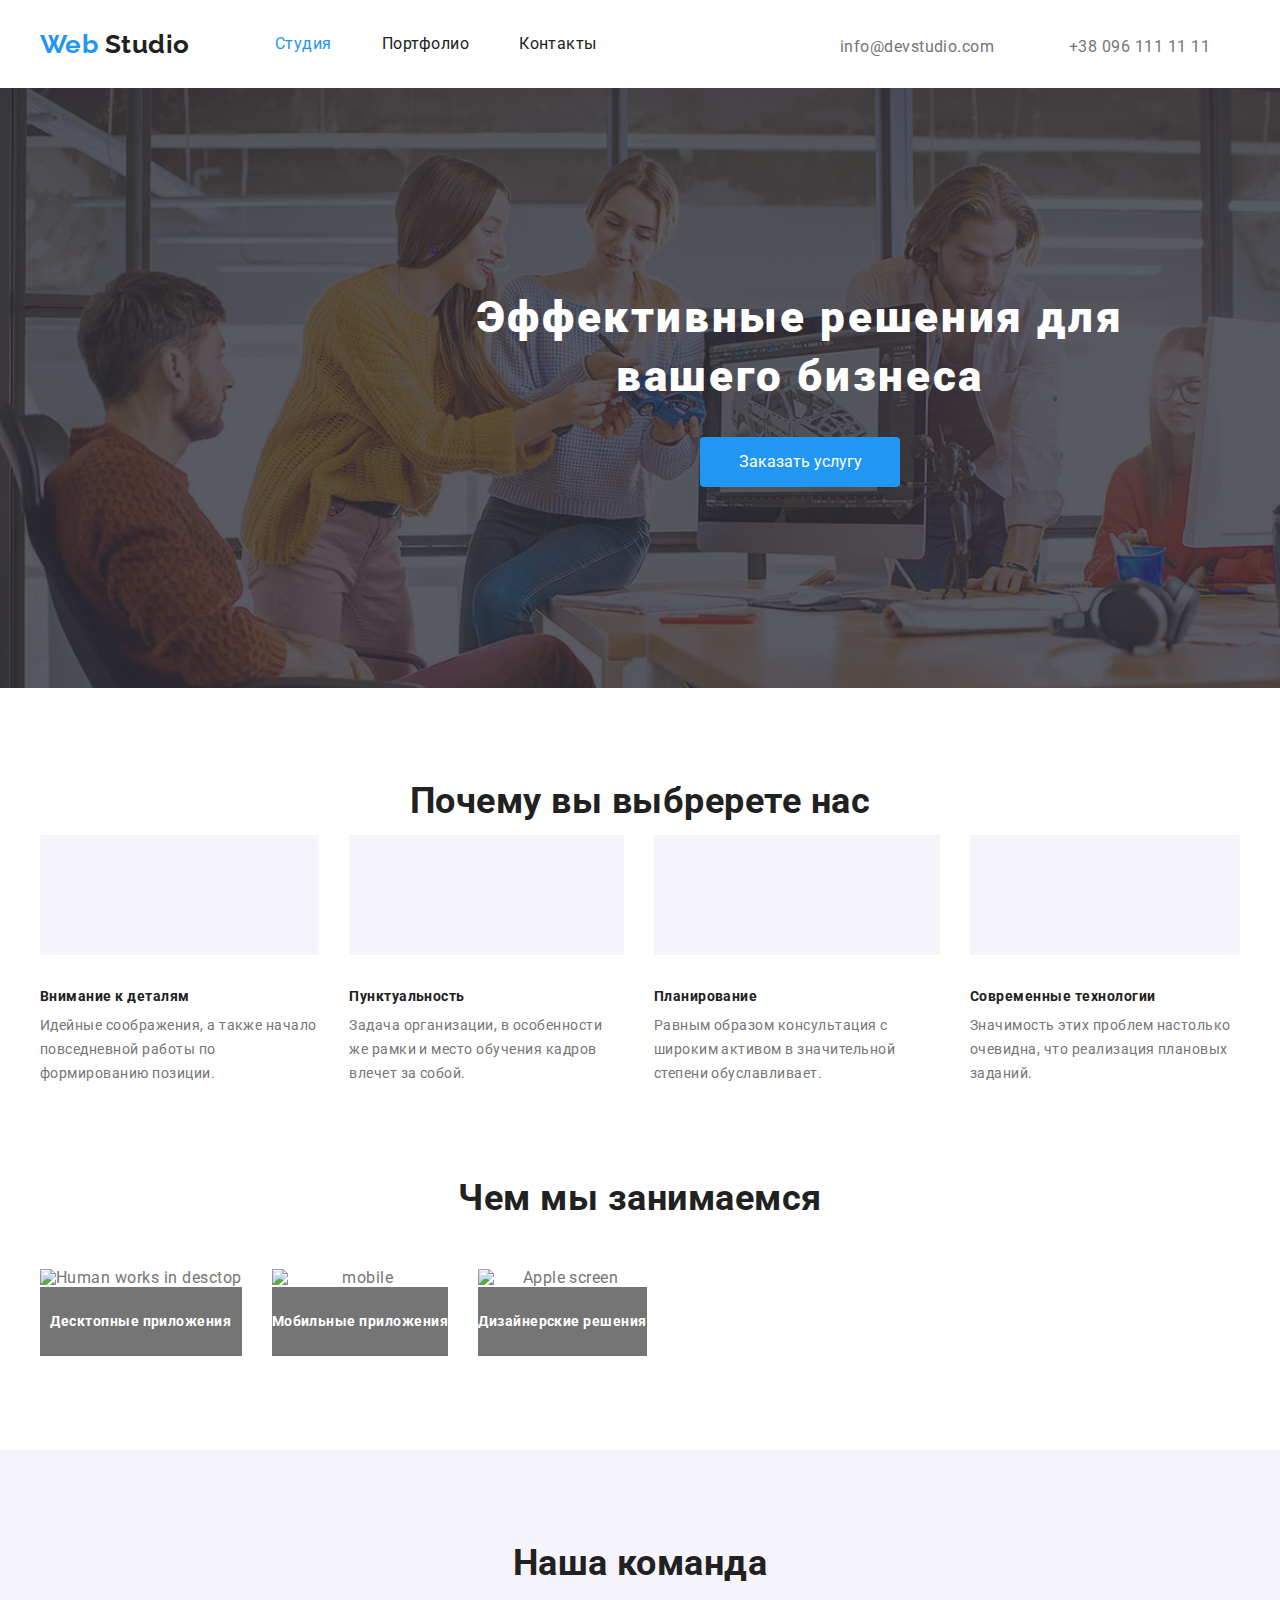
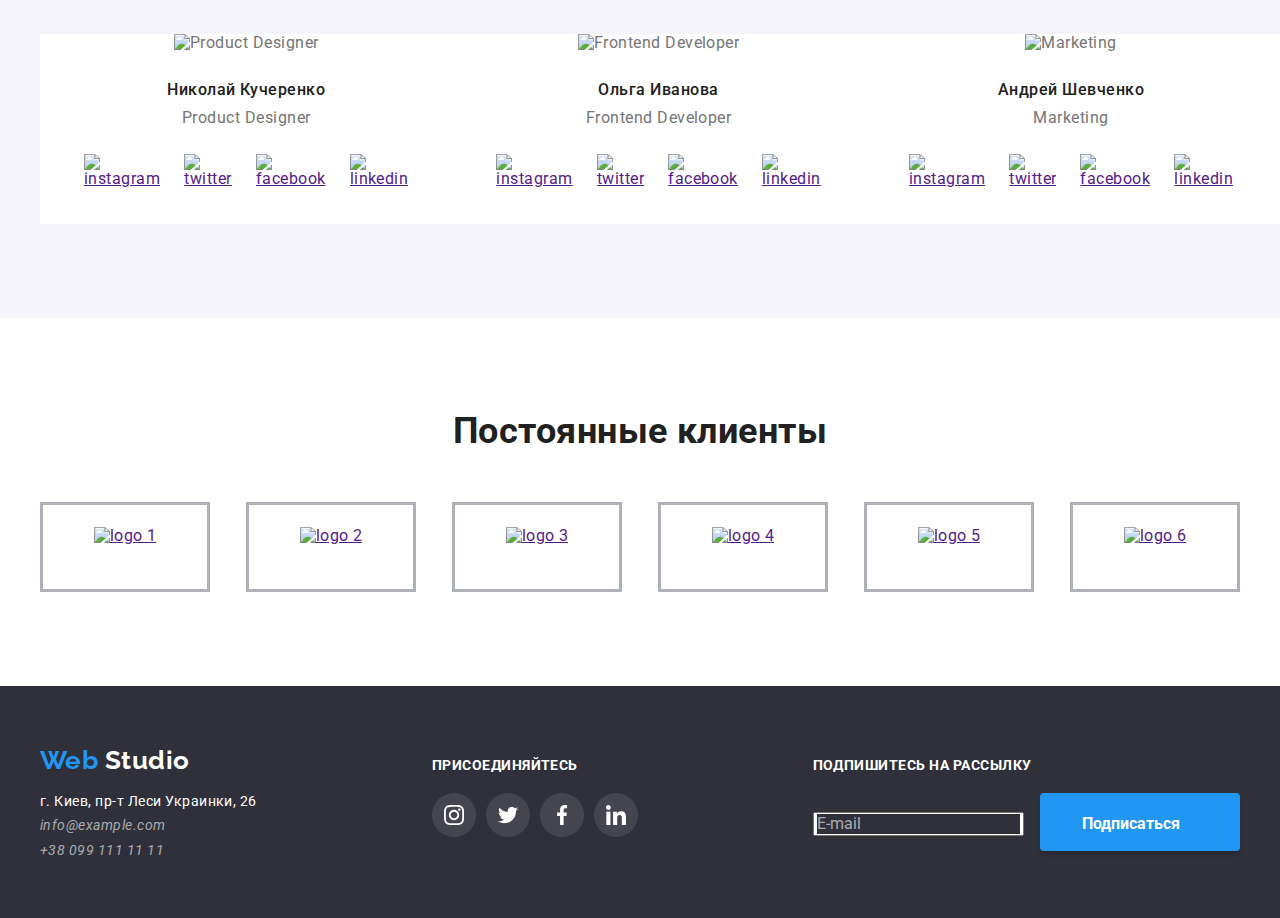
==== index.html @ ea31eee0 "::before" ====
<!DOCTYPE html>
<html lang="ru">
    <head>
        <meta charset="UTF-8">
        <meta name="viewport" content="width=device-width, initial-scale=1.0">
        <title>fourth homework</title>
        <link href="https://fonts.googleapis.com/css2?family=Raleway:wght@700&family=Roboto:wght@400;500;700;900&display=swap" rel="stylesheet">
        <link rel="stylesheet" href="https://cdnjs.cloudflare.com/ajax/libs/modern-normalize/1.0.0/modern-normalize.min.css">
        <link rel="stylesheet" href="./css/styles.css">
    <body>
        <header class="page-header">
            <div class="container">
                <nav>
                    <a href="./index.html" class="logo"><span class="active">Web </span>Studio<span></span></a>
    
                    <ul class="site-nav list">
                        <li><a href="./index.html" class="link active">Студия</a></li>
                        <li><a href="./portfolio.html" class="link">Портфолио</a></li>
                        <li><a href="" class="link">Контакты</a></li>
                    </ul>
                </nav>
    
                <ul class="contacts list">
                    <li><a href="mailto:info@devstudio.com" class="link icon-envelope">info@devstudio.com</a></li>
                    <li><a href="tel:+38 096 111 11 11" class="link icon-mobile"> +38 096 111 11 11</a></li>
                </ul>        
            </div>          
        </header>

        <main>
            <section class="section hero">
                <h1 class="hero-title">Эффективные решения для вашего бизнеса</h1>
                <button class="button">Заказать услугу</button>
            </section>

            <section class="section features">
                <div class="container">
                    <h2 class="section-title">Почему вы выбререте нас</h2>
                    <ul class="list">
                        <li class="item">
                            <h3 class="title icon-detail">Внимание к деталям</h3>
                            <p class="text">Идейные соображения, а также начало повседневной работы по формированию позиции.</p>
                        </li>
                        <li class="item">
                            <h3 class="title icon-punctuality">Пунктуальность</h3>
                            <p class="text">Задача организации, в особенности же рамки и место обучения кадров влечет за собой.</p>
                        </li>
                        <li class="item">
                            <h3 class="title icon-planning">Планирование</h3>
                            <p class="text">Равным образом консультация с широким активом в значительной степени обуславливает.</p>
                        </li>
                        <li class="item">
                            <h3 class="title icon-technologies">Современные технологии</h3>
                            <p class="text">Значимость этих проблем настолько очевидна, что реализация плановых заданий.</p>
                        </li>
                    </ul>
                </div>
                
            </section>
            
            <section class="section category">
                <div class="container">
                    <h2 class="section-title">Чем мы занимаемся</h2>
                    <ul class="list">
                        <li class="item">
                            <img src="./images/desctop.svg" alt="Human works in desctop" class="image">
                            <p class="text">Десктопные приложения</p>
                        </li>
                        <li class="item">
                            <img src="./images/mobile.svg" alt="mobile" class="image">
                            <p class="text">Мобильные приложения</p>
                        </li>
                        <li class="item">
                            <img src="./images/designer.svg" alt="Apple screen" class="image">
                            <p class="text">Дизайнерские решения</p>
                        </li>
                    </ul>
                </div>               
            </section>

            <section class="section team">
                <div class="container">
                    <h2 class="section-title">Наша команда</h2>
                    <ul class="list list-cards">
                        <li class="card">
                            <img src="./images/Product Designer.svg" alt="Product Designer">
                            <h3 class="title">Николай Кучеренко</h3>
                            <p class="text">Product Designer</p>
                            <ul class="list list-items">
                                <li>
                                    <a href="" aria-label="Ссылка на instagram" > <img src="./images/instagram.svg" alt="instagram" class="icon"></a>
                                </li>
                                <li>
                                    <a href="" aria-label="Ссылка на twitter"> <img src="./images/twitter.svg" alt="twitter" class="icon"></a>
                                </li>
                                <li>
                                    <a href="" aria-label="Ссылка на facebook"> <img src="./images/facebook.svg" alt="facebook" class="icon"></a>
                                </li>
                                <li>
                                    <a href="" aria-label="Ссылка на linkedin"> <img src="./images/linkedin.svg" alt="linkedin" class="icon"></a>
                                </li>                            
                            </ul>
                        </li>
    
                        <li class="card">
                            <img src="./images/Frontend Developer.svg" alt="Frontend Developer">
                            <h3 class="title">Ольга Иванова</h3>
                            <p class="text">Frontend Developer</p>
                            <ul class="list list-items">
                                <li>
                                    <a href="" aria-label="Ссылка на instagram" > <img src="./images/instagram.svg" alt="instagram" class="icon"></a>
                                </li>
                                <li>
                                    <a href="" aria-label="Ссылка на twitter"> <img src="./images/twitter.svg" alt="twitter" class="icon"></a>
                                </li>
                                <li>
                                    <a href="" aria-label="Ссылка на facebook"> <img src="./images/facebook.svg" alt="facebook" class="icon"></a>
                                </li>
                                <li>
                                    <a href="" aria-label="Ссылка на linkedin"> <img src="./images/linkedin.svg" alt="linkedin" class="icon"></a>
                                </li>                            
                            </ul>
                        </li>
                        
                        <li class="card">
                            <img src="./images/Marketing.svg" alt="Marketing">
                            <h3 class="title">Андрей Шевченко</h3>
                            <p class="text">Marketing</p>
                            <ul class="list list-items">
                                <li>
                                    <a href="" aria-label="Ссылка на instagram" > <img src="./images/instagram.svg" alt="instagram" class="icon"></a>
                                </li>
                                <li>
                                    <a href="" aria-label="Ссылка на twitter"> <img src="./images/twitter.svg" alt="twitter" class="icon"></a>
                                </li>
                                <li>
                                    <a href="" aria-label="Ссылка на facebook"> <img src="./images/facebook.svg" alt="facebook" class="icon"></a>
                                </li>
                                <li>
                                    <a href="" aria-label="Ссылка на linkedin"> <img src="./images/linkedin.svg" alt="linkedin" class="icon"></a>
                                </li>                            
                            </ul>
                        </li>

                        <li class="card">
                            <img src="./images/UI Designer.svg" alt="UI Designer">
                            <h3 class="title">Иван Николаев</h3>
                            <p class="text">UI Designer</p>
                            <ul class="list list-items">
                                <li>
                                    <a href="" aria-label="Ссылка на instagram" > <img src="./images/instagram.svg" alt="instagram" class="icon"></a>
                                </li>
                                <li>
                                    <a href="" aria-label="Ссылка на twitter"> <img src="./images/twitter.svg" alt="twitter" class="icon"></a>
                                </li>
                                <li>
                                    <a href="" aria-label="Ссылка на facebook"> <img src="./images/facebook.svg" alt="facebook" class="icon"></a>
                                </li>
                                <li>
                                    <a href="" aria-label="Ссылка на linkedin"> <img src="./images/linkedin.svg" alt="linkedin" class="icon"></a>
                                </li>                            
                            </ul>
                        </li>
                    </ul>
                </div>
            </section>

            <section class="section clients">
                <div class="container">
                    <h2 class="section-title">Постоянные клиенты</h2>
                    <ul class="list">
                        <li class="icon">
                            <a href="">
                                <img src="./images/clients/logo1.svg" alt="logo 1">
                            </a>
                        </li>
    
                        <li class="icon">
                            <a href="">
                                <img src="./images/clients/logo2.svg" alt="logo 2">
                            </a>
                        </li>
    
                        <li class="icon">
                            <a href="">
                                <img src="./images/clients/logo3.svg" alt="logo 3">
                            </a>
                        </li>
    
                        <li class="icon">
                            <a href="">
                                <img src="./images/clients/logo4.svg" alt="logo 4">
                            </a>
                        </li>
    
                        <li class="icon">
                            <a href="">
                                <img src="./images/clients/logo5.svg" alt="logo 5">
                            </a>
                        </li>
    
                        <li class="icon">
                            <a href="">
                                <img src="./images/clients/logo6.svg" alt="logo 6">
                            </a>
                        </li>
                    </ul>
                </div>
            </section>
        </main>

        <footer class="footer">
            <div class="container">
                <div>
                    <a href="./index.html" class="logo"><span class="active">Web </span>Studio<span></span></a>
                    <p class="text">г. Киев, пр-т Леси Украинки, 26</p>
                    <address class="address">                
                        <ul class="list">
                            <li><a href="mailto:info@example.com" class="link">info@example.com</a></li>
                            <li><a href="tel:+38 099 111 11 11" class="link">+38 099 111 11 11</a></li>
                        </ul>              
                    </address>
                </div>
                
    
                <div class="invate">
                    <b class="title">присоединяйтесь</b>
                    <ul class="list">
                        <li class="social">
                            <a href="" aria-label="Ссылка на instagram" class="icon icon-instagram"></a>
                        </li>
                        <li class="social">
                            <a href="" aria-label="Ссылка на twitter" class="icon icon-twitter"> </a>
                        <li class="social">
                            <a href="https://uk-ua.facebook.com/" aria-label="Ссылка на facebook" class="icon icon-facebook"></a>
                        </li>
                        <li class="social">
                            <a href="" aria-label="Ссылка на linkedin" class="icon icon-linkedin"></a>
                        </li>                            
                    </ul>
                </div>
    
                <div class="subscribe">
                    <form>
                        <b class="title">Подпишитесь на рассылку</b>
                        <input placeholder="E-mail">
                        <button type="submit" class="button-send">Подписаться</button>
                    </form>
                </div>
            </div>
        </footer>
    </body>
</html>
---- css/styles.css ----
:root {
    --primary-color: #757575;

    --hero-color: #ffffff;

    --second-color: #212121;

    --active-color : #2196F3;

    --section-color: #F5F4FA;

    --footer-color: #2F303A;

    --footer-address-color: rgba(255, 255, 255, 0.6);

    --icon-color: #AFB1B8;

}

/* @font-face {
    font-family: 'Roboto';
    src: url('../fonts/Roboto/Roboto-Black.ttf');
}

@font-face {
    font-family: 'Raleway';
    src: url('../fonts/Raleway/Raleway-VariableFont_wght.ttf');
} */

body{
    font-family: 'Roboto', sans-serif;
    color: var(--primary-color);
    background-color: #ffffff;
    line-height: 1.1;
    letter-spacing: 0.03em;
}

.active {
    color: var(--active-color);
}

h1, h2, h3, h4,h5, h6 {
    color: var(--second-color);
}

.list{
    list-style: none;
    margin-top: 0px;
    margin-bottom: 0px;
    padding-left: 0px;
    
}

.section{
    margin-bottom: 94px;
}

.button {
    font-size: 16px;
    padding: 10px 32px;
    min-width: 200px;
    min-height: 50px;
    border-radius: 4px;
    border-color: transparent;
    color: var(--hero-color);
    background-color: var(--active-color);

}

.container {
    width: 1230px;
    margin: 0 auto;
    padding-left: 15px;
    padding-right: 15px;
}


/* NAV */

.page-header .container {
    display: flex;
    align-items: center;
    justify-content: space-between;
    margin-left: auto;
    margin-right: auto;
}

nav{
    display: flex;
    align-items: center;
}


.logo{
    display: inline-block;
    font-size: 26px;
    font-weight: 700;
    text-decoration: none;
    font-family: 'Raleway', sans-serif; 
    color: var(--second-color);
}

.page-header .logo {
    margin-right: 85px;
}

.page-header .list {
    display: flex;
}

.site-nav li {
    margin-right: 50px;
}

.site-nav li:last-child{
    margin-right: 0px;
}

.site-nav .link {
    text-decoration: none;
    color: var(--second-color);  
}


.site-nav .link:hover,
.site-nav .link:focus {
    color: var(--active-color);
}

.site-nav .active {
    color: var(--active-color);
}

.page-header .link {
    padding-top: 32px;
    padding-bottom: 32px;
}

.contacts .link {
    color: var(--primary-color);
    text-decoration: none;
}

.contacts .link:first-child{
    margin-right: 30px;
}

.contacts .link:hover,
.contacts .link:focus{
    color: var(--active-color);
}

.section-title{
    font-size: 36px;
    text-align: center;
}


.contacts .link::before {
    display: inline-block;
    content: "";
    background-repeat: no-repeat;
    width: 30px;
    height: 20px;
    margin-right: 10px;
    
}

.icon-envelope::before{
    background-image: url(../images/icon/envelope.svg);
    background-size: 19px;
    background-position: bottom;
}

.icon-mobile::before{
    background-image: url(../images/icon/mobile.svg);
    background-size: 13px;
    background-position: center;
}


/* hero */

.hero{
    width: 1600px;
    height: 600px;
    margin-right: auto;
    margin-left: auto;
    text-align: center;
    padding-top: 200px;
    background-image: 
    linear-gradient(to left,
    rgba(47, 48, 58, 0.8),
    rgba(47, 48, 58, 0.8)),
    url(../images/Hero_img.jpg)
}

.hero-title {
    width: 696px;
    margin-top: 0px;
    margin-bottom: 30px;
    margin-left: auto;
    margin-right: auto;
    font-weight: 900;
    font-size: 44px;
    line-height: 1.36;
    letter-spacing: 0.06em;
    color: var(--hero-color);
}


/* features */

.features .section-title {
    margin-top: 0px;
    margin-bottom: 0px;
}

.features .list {
    display: flex;
    margin-right: 30px;
}

.features .list:last-child{
    margin-right: 0px;
}

.features .item {
    min-width: 270px;
    margin-right: 30px;
}

.features .title {
    font-size: 14px;
    margin-bottom: 10px;
}

.features .title::before{
    content: '';
    display: inline-block;
    width: 100%;
    height: 120px;
    background-color: var(--section-color);
    background-repeat: no-repeat;
    background-position: center;
    margin-bottom: 30px;
}

.icon-detail::before{
    background-image: url(../images/детали.svg);
}

.icon-punctuality::before{
    background-image: url(../images/пунктуальность.svg);
}

.icon-planning::before{
    background-image: url(../images/Планирование.svg);
}

.icon-technologies::before{
    background-image: url(../images/технологии.svg);
}



.features .item:last-child{
    margin-right: 0px;
}

.features .text{
    margin-top: 0px;
    margin-bottom: 0px;
    font-size: 14px;
    line-height: 1.7;
}


/* category */

.category .section-title{
    margin-bottom: 50px;
}

.category .list {
    display: flex;

}

.category .item {
    text-align: center;
    margin-right: 30px;
}

.category .item:last-child{
    margin-right: 0px;
}

.category .image {
    display: block;
}

.category .text {
    color: var(--hero-color);
    background-color: var(--primary-color);
    font-weight: 700;
    font-size: 14px;
    padding-top: 27px;
    padding-bottom: 27px;
    margin-top: 0px;
    margin-bottom: 0px;
}

/* team */

.team{
    padding-top: 94px;
    padding-bottom: 94px;
    background-color: var(--section-color);
}

.team .section-title{
    margin-top: 0px;
    margin-bottom: 50px;
}

.team .card {
    padding-bottom: 24px;
    background-color: var(--hero-color);
}

.team .list-cards,
.team .list-items {
    display: flex;
    justify-content: space-between;
}


.team .list-items{
    padding-left: 32px;
    padding-right: 32px;
}



.team .title {
    font-weight: 500;
    font-size: 16px;
    margin-top: 30px;
    margin-bottom: 10px;
}


.team .card {
    text-align: center;
}


.team .text {
    margin-top: 0px;
    margin-bottom: 16px;
}


.card .icon{
    min-width: 20px;
    min-height: 20px;
    padding: 12px;
}


/* clients */

.clients .section-title{
    margin-top: 0px;
    margin-bottom: 50px;
}

.clients .list {
    display: flex;
    justify-content: space-between;
}

.clients .icon{
    min-width: 170px;
    min-height: 90px;
    text-align: center;
    padding-top: 22px;
    padding-bottom: 22px;
    border: solid var(--icon-color);
}

.clients .icon:hover {
    border: solid var(--active-color);
}

/* portfolio  */

.portfolio{
    margin-top: 93px;
    margin-bottom: 94px;
}

.portfolio h1 {
    margin-top: 0px;
    margin-bottom: 0px;
}

.selection{
    margin-bottom: 34px;
    display: flex;
    justify-content: center;
}

.selection .text{
    padding: 6px 22px;
    color: var(--second-color);
    font-weight: 500;
    font-size: 16px;
    line-height: 1.62;
    border-radius: 4px;
    margin-right: 8px;
    background-color: var(--section-color)
}

.selection .text:last-child{
    margin-right: 0px;
}

.selection .text:hover{
    background-color: var(--active-color);
    color: var(--hero-color);
}

.text.active {
    background-color: var(--active-color);
    color: var(--hero-color);
}

.portfolio .description{
    padding: 63px 24px;
    margin-top: 0px;
    margin-bottom: 0px;
    font-size: 18px;
    line-height: 1.56;
    background-color: var(--active-color);
    color: var(--hero-color);

}

.portfolio .list-items{
    display: flex;
    flex-wrap: wrap;
}

.portfolio .item{
    width: calc((100% - 60px)/3);
    margin-right: 30px;
    margin-bottom: 30px;
    padding-bottom: 20px;
}

.portfolio .image{
    display: block;
    margin-left: auto;
    margin-right: auto;
    width: 100%;
}

.portfolio .item:nth-child(3n){
    margin-right: 0px;
}


.portfolio .item:nth-last-child(-n + 3 ){
    margin-bottom: 0px;
} 

.portfolio .title{
    font-size: 18px;
    line-height: 2;
    margin: 20px 24px 4px;
}

.portfolio .type{
    font-size: 16px;
    line-height: 1.87;
    margin: 0px 24px;
}


/* footer */

.footer {
    padding-top: 60px;
    padding-bottom: 60px;
    background-color: var(--footer-color);
    color: var(--hero-color);

}

.footer .container {
    display: flex;
    justify-content: space-between;
}

.footer .logo {
    color: var(--hero-color);
    margin-bottom: 20px;
}

.footer .text {
    font-size: 14px;
    height: 1.7;
    margin-top: 0px;
    margin-bottom: 9px;
}

.footer .link {
    text-decoration: none;
    color: var(--footer-address-color);
    font-size: 14px;
    height: 1.7;
}


.list .link {
    display: block;
}

.address li:first-child{
    margin-bottom: 9px;
}

.footer .title {
    display: block;
    margin-bottom: 20px;
    font-size: 14px;
    text-transform: uppercase;
}

.invate,
.subscribe {
    margin-top: 12px;
}

.invate .list {
    display: flex;
}


.invate .social {
    margin-right: 10px;

}

.invate .social:hover {
    border-radius: 50%;
    background-color: var(--active-color);

}

.invate .social:last-child{
    margin-right: 0px;
}


.invate .icon::before{
    content: "";
    display: inline-block;
    width: 44px;
    height: 44px;
    background-repeat:no-repeat;
    background-position: center;
    background-color: rgba(255, 255, 255, 0.1);
    border-radius: 50%;
}


.icon-instagram::before{
    background-image: url(../images/instagram_white.svg);
}

.icon-twitter::before{
    background-image: url(../images/twitter_white.png);
}

.icon-facebook::before{
    background-image: url(../images/facebook_white.svg);
}

.icon-linkedin::before{
    background-image: url(../images/linkedin_white.svg);
}

.subscribe input{
    margin-right: 12px;
}

.footer input::placeholder {
    font-size: 16px;
    height: 50px;
    color: rgba(255, 255, 255, 0.6);
    background-color: #2F303A;
}

.footer .button-send{
    min-width: 200px;
    padding-left: 29px;
    padding-right: 13px;
    padding-top: 10px;
    padding-bottom: 10px;

    font-weight: 700;
    font-size: 16px;
    line-height: 1.87;
    text-align: center;

    border-color:transparent;
    border-radius: 4px;
    background-color: var(--active-color);
    color: var(--hero-color);
    background: #2196F3;
    box-shadow: 0px 4px 4px rgba(0, 0, 0, 0.15);
}

.footer .button-send::after{
    content: "";
    display: inline-block;
    width: 24px;
    height: 24px;
    margin-left: 10px;
    background-position: bottom;
    background-image: url(../images/icon-send.svg)
}
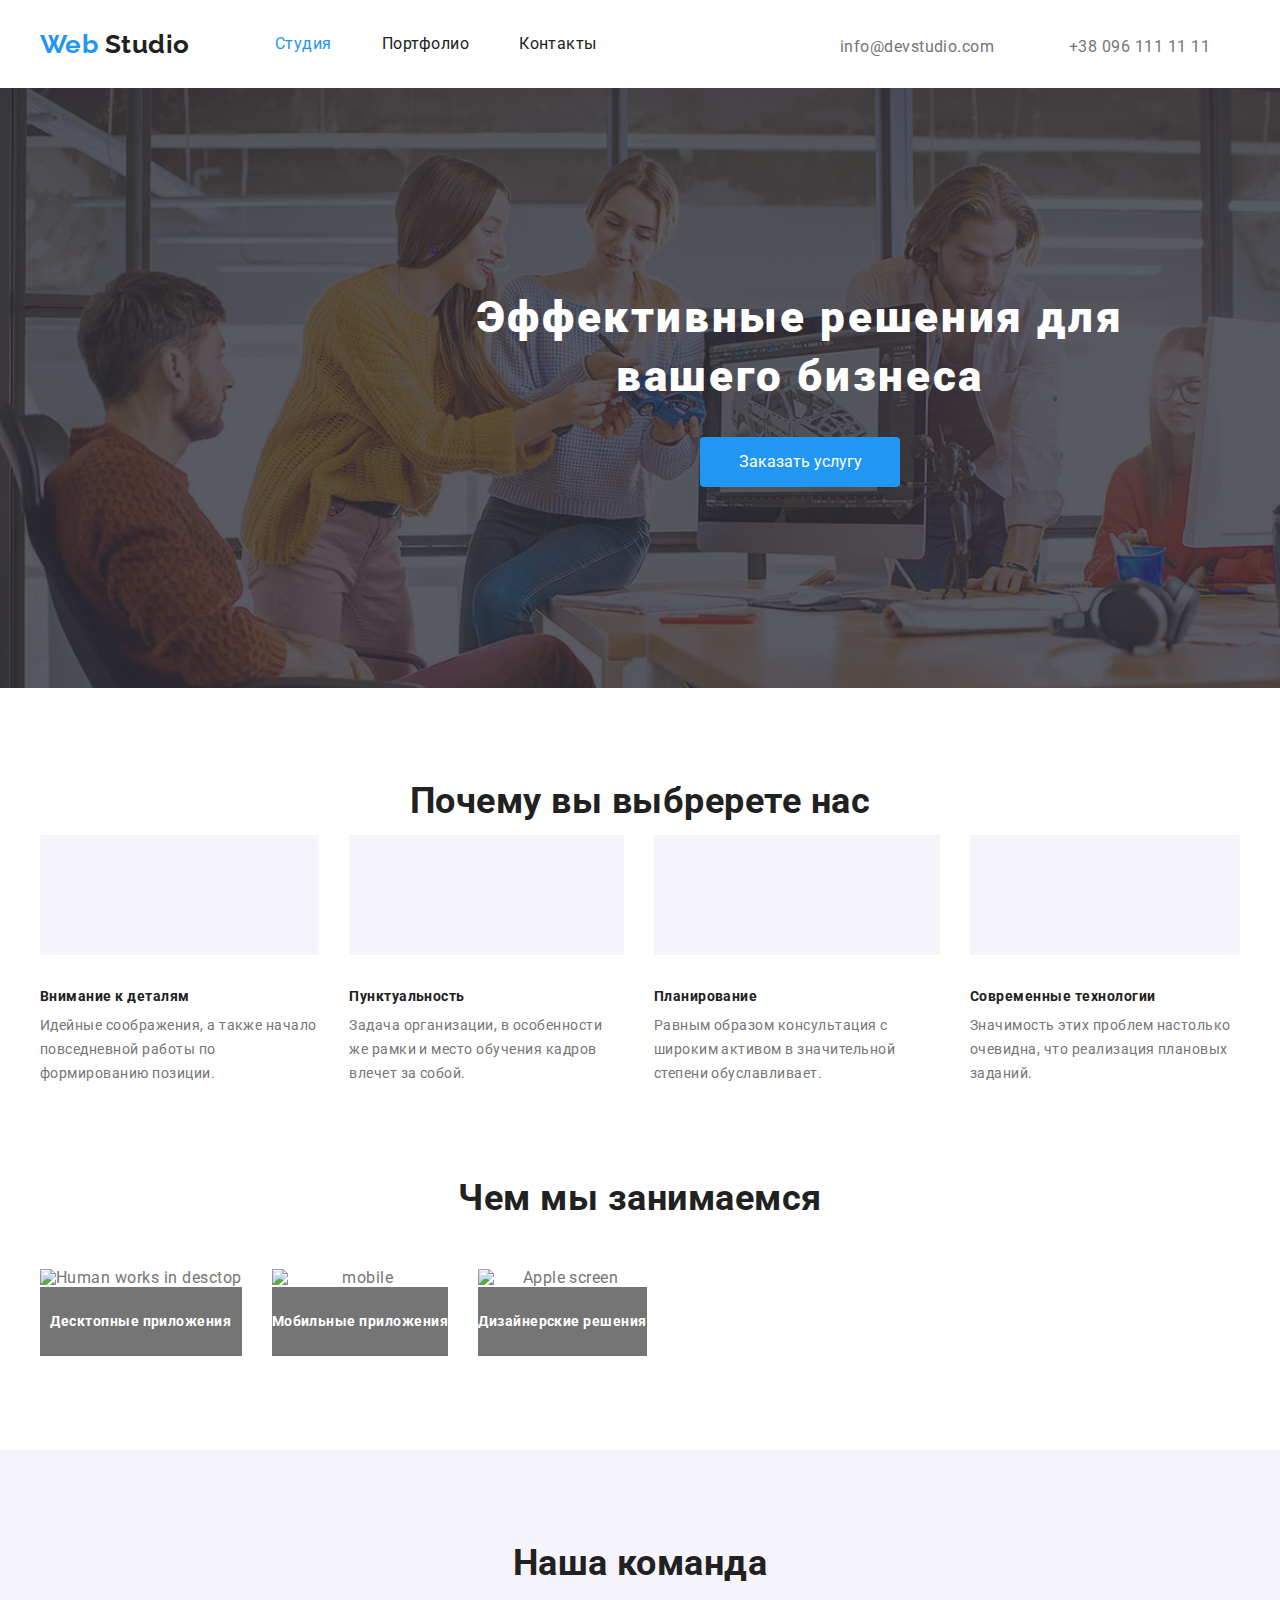
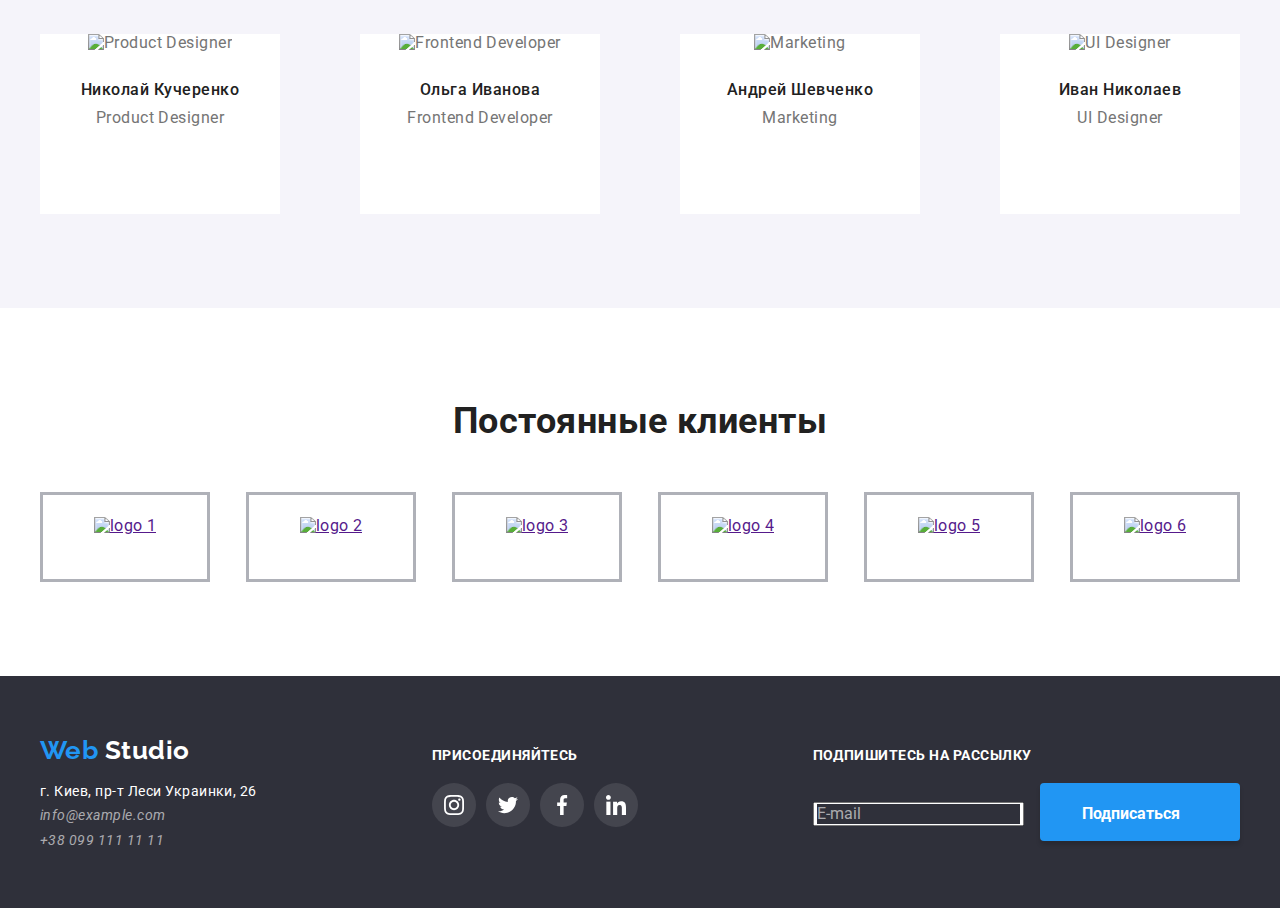
==== commit 29b14edc: "соцсети свг" ====
--- a/index.html
+++ b/index.html
@@ -88,16 +88,16 @@
                             <p class="text">Product Designer</p>
                             <ul class="list list-items">
                                 <li>
-                                    <a href="" aria-label="Ссылка на instagram" > <img src="./images/instagram.svg" alt="instagram" class="icon"></a>
-                                </li>
-                                <li>
-                                    <a href="" aria-label="Ссылка на twitter"> <img src="./images/twitter.svg" alt="twitter" class="icon"></a>
-                                </li>
-                                <li>
-                                    <a href="" aria-label="Ссылка на facebook"> <img src="./images/facebook.svg" alt="facebook" class="icon"></a>
-                                </li>
-                                <li>
-                                    <a href="" aria-label="Ссылка на linkedin"> <img src="./images/linkedin.svg" alt="linkedin" class="icon"></a>
+                                    <a href="" aria-label="Ссылка на instagram" class="icon icon-instagram"></a>
+                                </li>
+                                <li>
+                                    <a href="" aria-label="Ссылка на twitter" class="icon icon-twitter"> </a>
+                                </li>
+                                <li>
+                                    <a href="" aria-label="Ссылка на facebook" class="icon icon-facebook"> </a>
+                                </li>
+                                <li>
+                                    <a href="" aria-label="Ссылка на linkedin"class="icon icon-linkedin"></a>
                                 </li>                            
                             </ul>
                         </li>
@@ -108,16 +108,16 @@
                             <p class="text">Frontend Developer</p>
                             <ul class="list list-items">
                                 <li>
-                                    <a href="" aria-label="Ссылка на instagram" > <img src="./images/instagram.svg" alt="instagram" class="icon"></a>
-                                </li>
-                                <li>
-                                    <a href="" aria-label="Ссылка на twitter"> <img src="./images/twitter.svg" alt="twitter" class="icon"></a>
-                                </li>
-                                <li>
-                                    <a href="" aria-label="Ссылка на facebook"> <img src="./images/facebook.svg" alt="facebook" class="icon"></a>
-                                </li>
-                                <li>
-                                    <a href="" aria-label="Ссылка на linkedin"> <img src="./images/linkedin.svg" alt="linkedin" class="icon"></a>
+                                    <a href="" aria-label="Ссылка на instagram" class="icon icon-instagram"></a>
+                                </li>
+                                <li>
+                                    <a href="" aria-label="Ссылка на twitter" class="icon icon-twitter"> </a>
+                                </li>
+                                <li>
+                                    <a href="" aria-label="Ссылка на facebook" class="icon icon-facebook"> </a>
+                                </li>
+                                <li>
+                                    <a href="" aria-label="Ссылка на linkedin"class="icon icon-linkedin"></a>
                                 </li>                            
                             </ul>
                         </li>
@@ -128,16 +128,16 @@
                             <p class="text">Marketing</p>
                             <ul class="list list-items">
                                 <li>
-                                    <a href="" aria-label="Ссылка на instagram" > <img src="./images/instagram.svg" alt="instagram" class="icon"></a>
-                                </li>
-                                <li>
-                                    <a href="" aria-label="Ссылка на twitter"> <img src="./images/twitter.svg" alt="twitter" class="icon"></a>
-                                </li>
-                                <li>
-                                    <a href="" aria-label="Ссылка на facebook"> <img src="./images/facebook.svg" alt="facebook" class="icon"></a>
-                                </li>
-                                <li>
-                                    <a href="" aria-label="Ссылка на linkedin"> <img src="./images/linkedin.svg" alt="linkedin" class="icon"></a>
+                                    <a href="" aria-label="Ссылка на instagram" class="icon icon-instagram"></a>
+                                </li>
+                                <li>
+                                    <a href="" aria-label="Ссылка на twitter" class="icon icon-twitter"> </a>
+                                </li>
+                                <li>
+                                    <a href="" aria-label="Ссылка на facebook" class="icon icon-facebook"> </a>
+                                </li>
+                                <li>
+                                    <a href="" aria-label="Ссылка на linkedin"class="icon icon-linkedin"></a>
                                 </li>                            
                             </ul>
                         </li>
@@ -148,16 +148,16 @@
                             <p class="text">UI Designer</p>
                             <ul class="list list-items">
                                 <li>
-                                    <a href="" aria-label="Ссылка на instagram" > <img src="./images/instagram.svg" alt="instagram" class="icon"></a>
-                                </li>
-                                <li>
-                                    <a href="" aria-label="Ссылка на twitter"> <img src="./images/twitter.svg" alt="twitter" class="icon"></a>
-                                </li>
-                                <li>
-                                    <a href="" aria-label="Ссылка на facebook"> <img src="./images/facebook.svg" alt="facebook" class="icon"></a>
-                                </li>
-                                <li>
-                                    <a href="" aria-label="Ссылка на linkedin"> <img src="./images/linkedin.svg" alt="linkedin" class="icon"></a>
+                                    <a href="" aria-label="Ссылка на instagram" class="icon icon-instagram"></a>
+                                </li>
+                                <li>
+                                    <a href="" aria-label="Ссылка на twitter" class="icon icon-twitter"> </a>
+                                </li>
+                                <li>
+                                    <a href="" aria-label="Ссылка на facebook" class="icon icon-facebook"> </a>
+                                </li>
+                                <li>
+                                    <a href="" aria-label="Ссылка на linkedin"class="icon icon-linkedin"></a>
                                 </li>                            
                             </ul>
                         </li>
@@ -169,37 +169,37 @@
                 <div class="container">
                     <h2 class="section-title">Постоянные клиенты</h2>
                     <ul class="list">
-                        <li class="icon">
+                        <li class="icon-clients">
                             <a href="">
                                 <img src="./images/clients/logo1.svg" alt="logo 1">
                             </a>
                         </li>
     
-                        <li class="icon">
+                        <li class="icon-clients">
                             <a href="">
                                 <img src="./images/clients/logo2.svg" alt="logo 2">
                             </a>
                         </li>
     
-                        <li class="icon">
+                        <li class="icon-clients">
                             <a href="">
                                 <img src="./images/clients/logo3.svg" alt="logo 3">
                             </a>
                         </li>
     
-                        <li class="icon">
+                        <li class="icon-clients">
                             <a href="">
                                 <img src="./images/clients/logo4.svg" alt="logo 4">
                             </a>
                         </li>
     
-                        <li class="icon">
+                        <li class="icon-clients">
                             <a href="">
                                 <img src="./images/clients/logo5.svg" alt="logo 5">
                             </a>
                         </li>
     
-                        <li class="icon">
+                        <li class="icon-clients">
                             <a href="">
                                 <img src="./images/clients/logo6.svg" alt="logo 6">
                             </a>
--- a/css/styles.css
+++ b/css/styles.css
@@ -74,6 +74,15 @@
     padding-right: 15px;
 }
 
+.icon{
+    content: "";
+    display: inline-block;
+    width: 44px;
+    height: 44px;
+    background-repeat:no-repeat;
+    background-position: center;
+    border-radius: 50%;
+}
 
 /* NAV */
 
@@ -362,12 +371,32 @@
 }
 
 
-.card .icon{
+.team .icon{
     min-width: 20px;
     min-height: 20px;
     padding: 12px;
 }
 
+.team .icon:hover{
+    background-color: var(--active-color);
+}
+
+.team .icon-instagram{
+    background-image: url(../images/instagram.svg);
+}
+
+.team .icon-twitter{
+    background-image: url(../images/twitter.svg);
+}
+
+.team .icon-facebook{
+    background-image: url(../images/facebook.svg);
+}
+
+.team .icon-linkedin{
+    background-image: url(../images/linkedin.svg);
+}
+
 
 /* clients */
 
@@ -381,7 +410,7 @@
     justify-content: space-between;
 }
 
-.clients .icon{
+.clients .icon-clients{
     min-width: 170px;
     min-height: 90px;
     text-align: center;
@@ -390,7 +419,7 @@
     border: solid var(--icon-color);
 }
 
-.clients .icon:hover {
+.clients .icon-clients:hover {
     border: solid var(--active-color);
 }
 
@@ -565,31 +594,24 @@
 }
 
 
-.invate .icon::before{
-    content: "";
-    display: inline-block;
-    width: 44px;
-    height: 44px;
-    background-repeat:no-repeat;
-    background-position: center;
+.invate .icon{
     background-color: rgba(255, 255, 255, 0.1);
-    border-radius: 50%;
-}
-
-
-.icon-instagram::before{
+}
+
+
+.invate .icon-instagram{
     background-image: url(../images/instagram_white.svg);
 }
 
-.icon-twitter::before{
-    background-image: url(../images/twitter_white.png);
-}
-
-.icon-facebook::before{
+.invate .icon-twitter{
+    background-image: url(../images/twitter_white.svg);
+}
+
+.invate .icon-facebook{
     background-image: url(../images/facebook_white.svg);
 }
 
-.icon-linkedin::before{
+.invate .icon-linkedin{
     background-image: url(../images/linkedin_white.svg);
 }
 
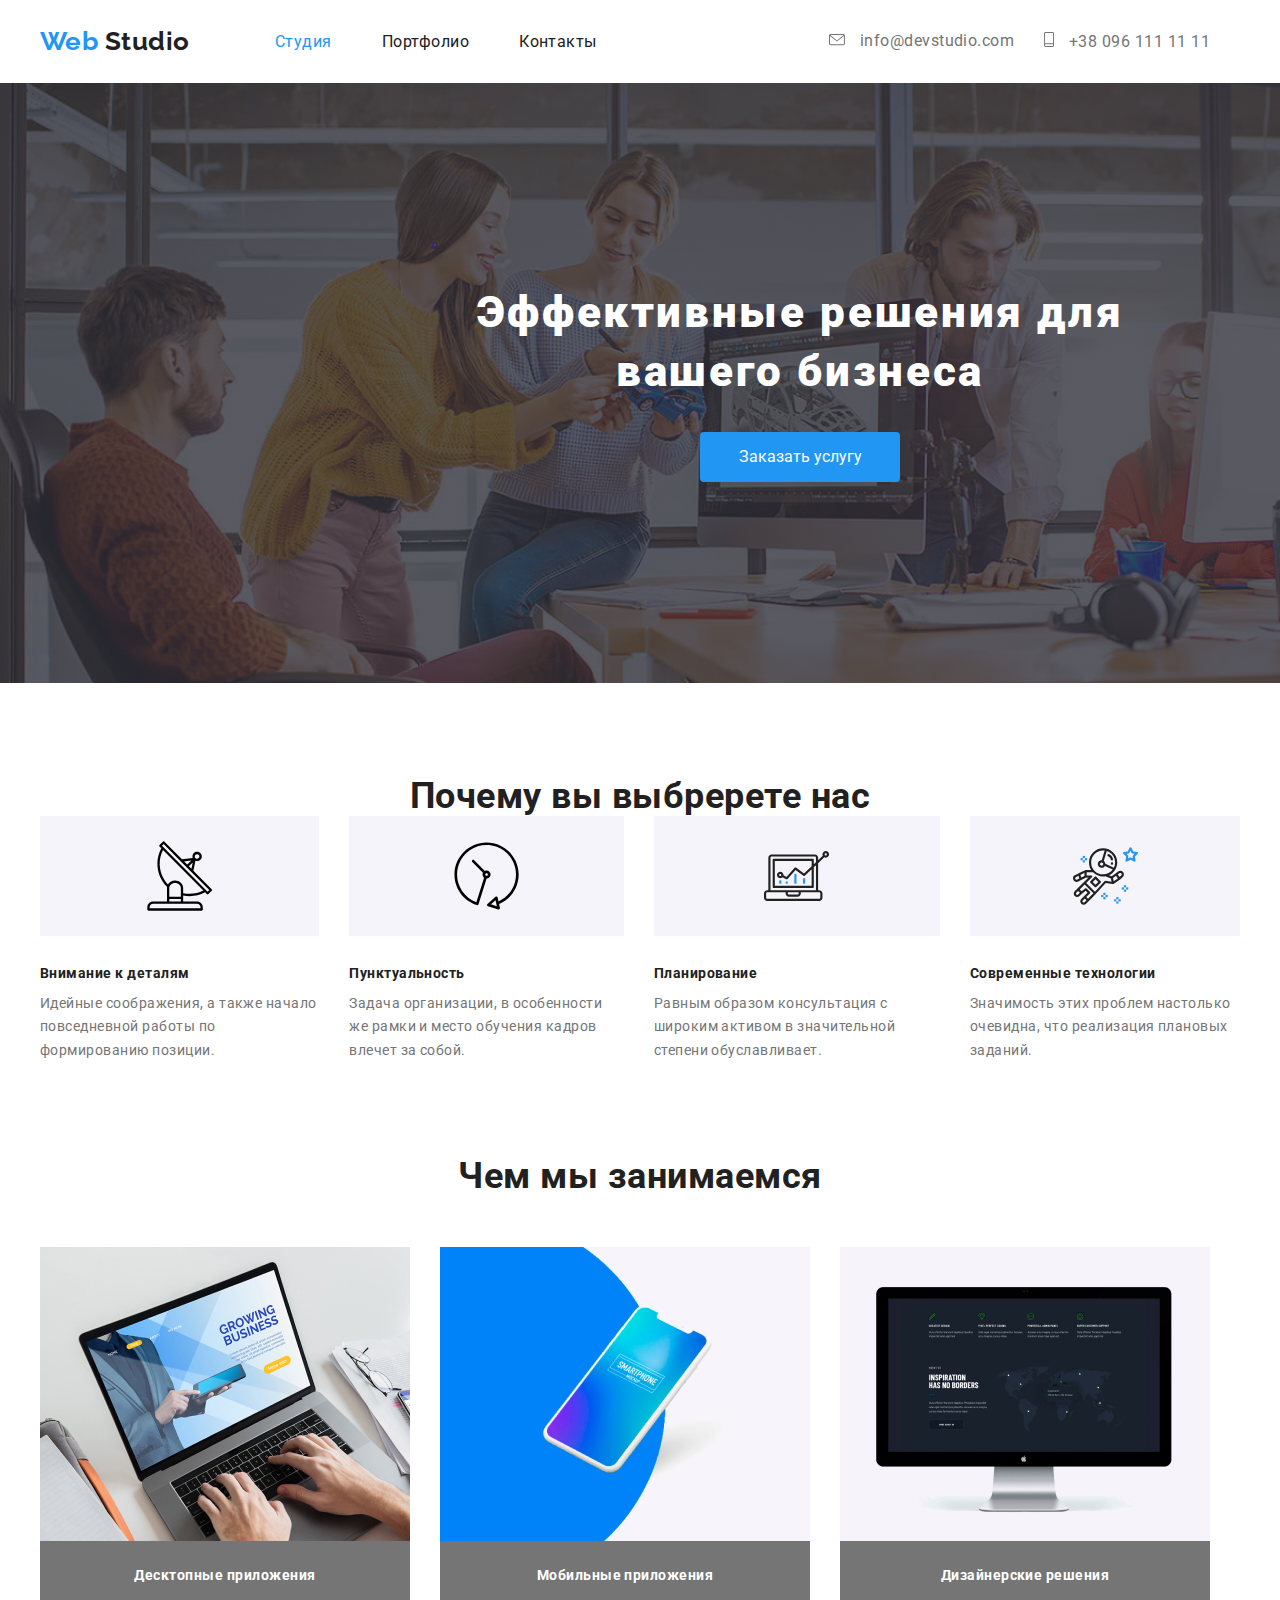
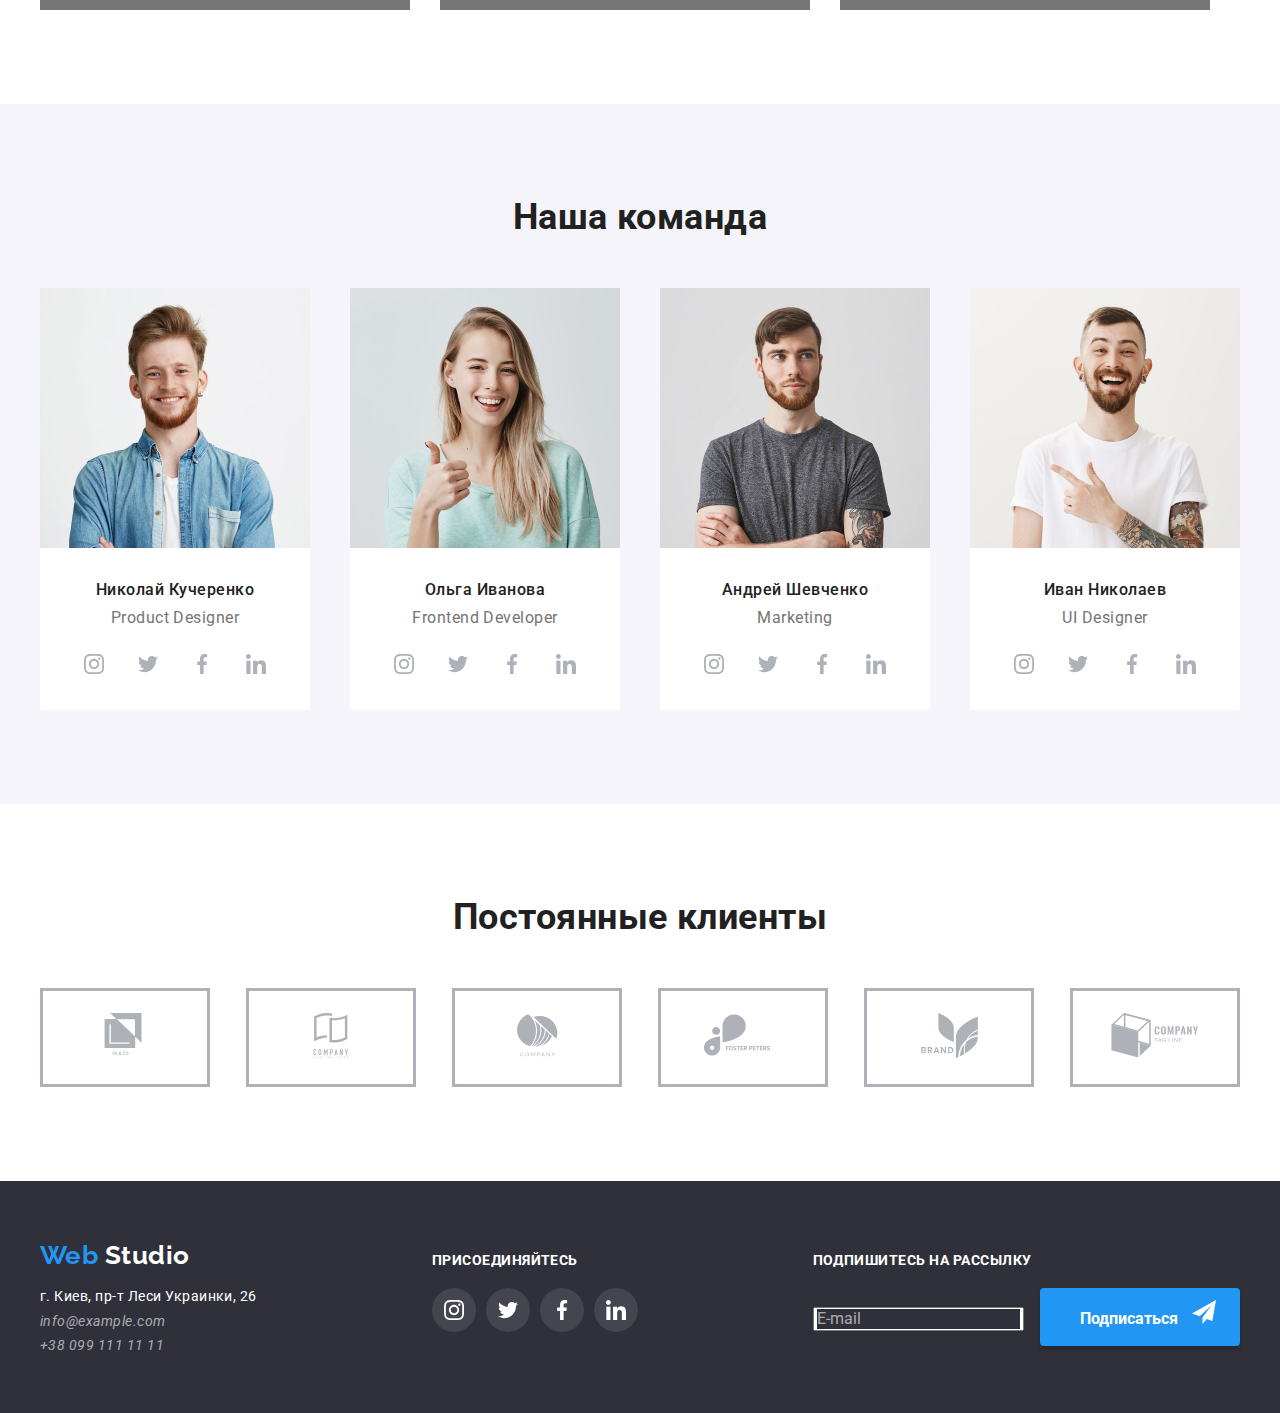
==== commit 628164a5: "sprite svg" ====
--- a/index.html
+++ b/index.html
@@ -21,8 +21,22 @@
                 </nav>
     
                 <ul class="contacts list">
-                    <li><a href="mailto:info@devstudio.com" class="link icon-envelope">info@devstudio.com</a></li>
-                    <li><a href="tel:+38 096 111 11 11" class="link icon-mobile"> +38 096 111 11 11</a></li>
+                    <li>    
+                        <a href="mailto:info@devstudio.com" class="link">
+                            <svg class="icon--contacts" style="width: 16px; height: 12px">
+                                <use href="../images/sprite.svg#icon-envelope"></use>
+                            </svg>
+                            info@devstudio.com
+                        </a>
+                    </li>
+                    <li>
+                        <a href="tel:+38 096 111 11 11" class="link">
+                            <svg class="icon--contacts" style="width: 10px; height: 15px">
+                                <use href="../images/sprite.svg#icon-Vector"></use>
+                            </svg>
+                            +38 096 111 11 11
+                        </a>
+                    </li>
                 </ul>        
             </div>          
         </header>
@@ -38,19 +52,39 @@
                     <h2 class="section-title">Почему вы выбререте нас</h2>
                     <ul class="list">
                         <li class="item">
-                            <h3 class="title icon-detail">Внимание к деталям</h3>
+                            <div class="icon-container">
+                                <svg class="icon-centre" style="width: 65; height: 70">
+                                    <use href ="../images/sprite.svg#icon-untitled"></use>
+                                </svg>
+                            </div>
+                            <h3 class="title">Внимание к деталям</h3>
                             <p class="text">Идейные соображения, а также начало повседневной работы по формированию позиции.</p>
                         </li>
                         <li class="item">
-                            <h3 class="title icon-punctuality">Пунктуальность</h3>
+                            <div class="icon-container">
+                                <svg class="icon-centre" style="width: 65; height: 70">
+                                    <use href ="../images/sprite.svg#icon-2"></use>
+                                </svg>
+                            </div>
+                            <h3 class="title">Пунктуальность</h3>
                             <p class="text">Задача организации, в особенности же рамки и место обучения кадров влечет за собой.</p>
                         </li>
                         <li class="item">
-                            <h3 class="title icon-planning">Планирование</h3>
+                            <div class="icon-container">
+                                <svg class="icon-centre" style="width: 65; height: 70">
+                                    <use href ="../images/sprite.svg#icon-1"></use>
+                                </svg>
+                            </div>
+                            <h3 class="title">Планирование</h3>
                             <p class="text">Равным образом консультация с широким активом в значительной степени обуславливает.</p>
                         </li>
                         <li class="item">
-                            <h3 class="title icon-technologies">Современные технологии</h3>
+                            <div class="icon-container">
+                                <svg class="icon-centre" style="width: 65; height: 70">
+                                    <use href ="../images/sprite.svg#icon-3"></use>
+                                </svg>
+                            </div>
+                            <h3 class="title">Современные технологии</h3>
                             <p class="text">Значимость этих проблем настолько очевидна, что реализация плановых заданий.</p>
                         </li>
                     </ul>
@@ -63,15 +97,15 @@
                     <h2 class="section-title">Чем мы занимаемся</h2>
                     <ul class="list">
                         <li class="item">
-                            <img src="./images/desctop.svg" alt="Human works in desctop" class="image">
+                            <img src="./images/desctop.jpg" alt="Human works in desctop" class="image">
                             <p class="text">Десктопные приложения</p>
                         </li>
                         <li class="item">
-                            <img src="./images/mobile.svg" alt="mobile" class="image">
+                            <img src="./images/mobile.jpg" alt="mobile" class="image">
                             <p class="text">Мобильные приложения</p>
                         </li>
                         <li class="item">
-                            <img src="./images/designer.svg" alt="Apple screen" class="image">
+                            <img src="./images/designer.jpg" alt="Apple screen" class="image">
                             <p class="text">Дизайнерские решения</p>
                         </li>
                     </ul>
@@ -83,81 +117,145 @@
                     <h2 class="section-title">Наша команда</h2>
                     <ul class="list list-cards">
                         <li class="card">
-                            <img src="./images/Product Designer.svg" alt="Product Designer">
+                            <img src="./images/product_designer.jpg" alt="Product Designer">
                             <h3 class="title">Николай Кучеренко</h3>
                             <p class="text">Product Designer</p>
                             <ul class="list list-items">
                                 <li>
-                                    <a href="" aria-label="Ссылка на instagram" class="icon icon-instagram"></a>
-                                </li>
-                                <li>
-                                    <a href="" aria-label="Ссылка на twitter" class="icon icon-twitter"> </a>
-                                </li>
-                                <li>
-                                    <a href="" aria-label="Ссылка на facebook" class="icon icon-facebook"> </a>
-                                </li>
-                                <li>
-                                    <a href="" aria-label="Ссылка на linkedin"class="icon icon-linkedin"></a>
+                                    <a href="" aria-label="Ссылка на instagram" class="icon">
+                                        <svg style="width: 20px; height: 20px">
+                                            <use href= "../images/sprite.svg#icon-instagram"></use>
+                                        </svg>
+                                    </a>
+                                </li>
+                                <li>
+                                    <a href="" aria-label="Ссылка на twitter" class="icon">
+                                        <svg style="width: 20px; height: 20px">
+                                            <use href= "../images/sprite.svg#icon-twitter"></use>
+                                        </svg>
+                                    </a>
+                                </li>
+                                <li>
+                                    <a href="" aria-label="Ссылка на facebook" class="icon">
+                                        <svg style="width: 20px; height: 20px">
+                                            <use href= "../images/sprite.svg#icon-facebook"></use>
+                                        </svg>
+                                    </a>
+                                </li>
+                                <li>
+                                    <a href="" aria-label="Ссылка на linkedin"class="icon">
+                                        <svg style="width: 20px; height: 20px">
+                                            <use href= "../images/sprite.svg#icon-linkedin"></use>
+                                        </svg>
+                                    </a>
                                 </li>                            
                             </ul>
                         </li>
     
                         <li class="card">
-                            <img src="./images/Frontend Developer.svg" alt="Frontend Developer">
+                            <img src="./images/fronted_developer.jpg" alt="Frontend Developer">
                             <h3 class="title">Ольга Иванова</h3>
                             <p class="text">Frontend Developer</p>
                             <ul class="list list-items">
                                 <li>
-                                    <a href="" aria-label="Ссылка на instagram" class="icon icon-instagram"></a>
-                                </li>
-                                <li>
-                                    <a href="" aria-label="Ссылка на twitter" class="icon icon-twitter"> </a>
-                                </li>
-                                <li>
-                                    <a href="" aria-label="Ссылка на facebook" class="icon icon-facebook"> </a>
-                                </li>
-                                <li>
-                                    <a href="" aria-label="Ссылка на linkedin"class="icon icon-linkedin"></a>
+                                    <a href="" aria-label="Ссылка на instagram" class="icon">
+                                        <svg style="width: 20px; height: 20px">
+                                            <use href= "../images/sprite.svg#icon-instagram"></use>
+                                        </svg>
+                                    </a>
+                                </li>
+                                <li>
+                                    <a href="" aria-label="Ссылка на twitter" class="icon">
+                                        <svg style="width: 20px; height: 20px">
+                                            <use href= "../images/sprite.svg#icon-twitter"></use>
+                                        </svg>
+                                    </a>
+                                </li>
+                                <li>
+                                    <a href="" aria-label="Ссылка на facebook" class="icon">
+                                        <svg style="width: 20px; height: 20px">
+                                            <use href= "../images/sprite.svg#icon-facebook"></use>
+                                        </svg>
+                                    </a>
+                                </li>
+                                <li>
+                                    <a href="" aria-label="Ссылка на linkedin"class="icon">
+                                        <svg style="width: 20px; height: 20px">
+                                            <use href= "../images/sprite.svg#icon-linkedin"></use>
+                                        </svg>
+                                    </a>
                                 </li>                            
                             </ul>
                         </li>
                         
                         <li class="card">
-                            <img src="./images/Marketing.svg" alt="Marketing">
+                            <img src="./images/marketing.jpg" alt="Marketing">
                             <h3 class="title">Андрей Шевченко</h3>
                             <p class="text">Marketing</p>
                             <ul class="list list-items">
                                 <li>
-                                    <a href="" aria-label="Ссылка на instagram" class="icon icon-instagram"></a>
-                                </li>
-                                <li>
-                                    <a href="" aria-label="Ссылка на twitter" class="icon icon-twitter"> </a>
-                                </li>
-                                <li>
-                                    <a href="" aria-label="Ссылка на facebook" class="icon icon-facebook"> </a>
-                                </li>
-                                <li>
-                                    <a href="" aria-label="Ссылка на linkedin"class="icon icon-linkedin"></a>
+                                    <a href="" aria-label="Ссылка на instagram" class="icon">
+                                        <svg style="width: 20px; height: 20px">
+                                            <use href= "../images/sprite.svg#icon-instagram"></use>
+                                        </svg>
+                                    </a>
+                                </li>
+                                <li>
+                                    <a href="" aria-label="Ссылка на twitter" class="icon">
+                                        <svg style="width: 20px; height: 20px">
+                                            <use href= "../images/sprite.svg#icon-twitter"></use>
+                                        </svg>
+                                    </a>
+                                </li>
+                                <li>
+                                    <a href="" aria-label="Ссылка на facebook" class="icon">
+                                        <svg style="width: 20px; height: 20px">
+                                            <use href= "../images/sprite.svg#icon-facebook"></use>
+                                        </svg>
+                                    </a>
+                                </li>
+                                <li>
+                                    <a href="" aria-label="Ссылка на linkedin"class="icon">
+                                        <svg style="width: 20px; height: 20px">
+                                            <use href= "../images/sprite.svg#icon-linkedin"></use>
+                                        </svg>
+                                    </a>
                                 </li>                            
                             </ul>
                         </li>
 
                         <li class="card">
-                            <img src="./images/UI Designer.svg" alt="UI Designer">
+                            <img src="./images/ui_designer.jpg" alt="UI Designer">
                             <h3 class="title">Иван Николаев</h3>
                             <p class="text">UI Designer</p>
                             <ul class="list list-items">
                                 <li>
-                                    <a href="" aria-label="Ссылка на instagram" class="icon icon-instagram"></a>
-                                </li>
-                                <li>
-                                    <a href="" aria-label="Ссылка на twitter" class="icon icon-twitter"> </a>
-                                </li>
-                                <li>
-                                    <a href="" aria-label="Ссылка на facebook" class="icon icon-facebook"> </a>
-                                </li>
-                                <li>
-                                    <a href="" aria-label="Ссылка на linkedin"class="icon icon-linkedin"></a>
+                                    <a href="" aria-label="Ссылка на instagram" class="icon">
+                                        <svg style="width: 20px; height: 20px">
+                                            <use href= "../images/sprite.svg#icon-instagram"></use>
+                                        </svg>
+                                    </a>
+                                </li>
+                                <li>
+                                    <a href="" aria-label="Ссылка на twitter" class="icon">
+                                        <svg style="width: 20px; height: 20px">
+                                            <use href= "../images/sprite.svg#icon-twitter"></use>
+                                        </svg>
+                                    </a>
+                                </li>
+                                <li>
+                                    <a href="" aria-label="Ссылка на facebook" class="icon">
+                                        <svg style="width: 20px; height: 20px">
+                                            <use href= "../images/sprite.svg#icon-facebook"></use>
+                                        </svg>
+                                    </a>
+                                </li>
+                                <li>
+                                    <a href="" aria-label="Ссылка на linkedin"class="icon">
+                                        <svg style="width: 20px; height: 20px">
+                                            <use href= "../images/sprite.svg#icon-linkedin"></use>
+                                        </svg>
+                                    </a>
                                 </li>                            
                             </ul>
                         </li>
@@ -169,39 +267,52 @@
                 <div class="container">
                     <h2 class="section-title">Постоянные клиенты</h2>
                     <ul class="list">
-                        <li class="icon-clients">
-                            <a href="">
-                                <img src="./images/clients/logo1.svg" alt="logo 1">
-                            </a>
-                        </li>
-    
-                        <li class="icon-clients">
-                            <a href="">
-                                <img src="./images/clients/logo2.svg" alt="logo 2">
-                            </a>
-                        </li>
-    
-                        <li class="icon-clients">
-                            <a href="">
-                                <img src="./images/clients/logo3.svg" alt="logo 3">
-                            </a>
-                        </li>
-    
-                        <li class="icon-clients">
-                            <a href="">
-                                <img src="./images/clients/logo4.svg" alt="logo 4">
-                            </a>
-                        </li>
-    
-                        <li class="icon-clients">
-                            <a href="">
-                                <img src="./images/clients/logo5.svg" alt="logo 5">
-                            </a>
-                        </li>
-    
-                        <li class="icon-clients">
-                            <a href="">
-                                <img src="./images/clients/logo6.svg" alt="logo 6">
+                        <li>
+                            <a href="" class="icon-clients">
+                                <svg class="icon-color" style="width: 44; height: 45">
+                                    <use href= "../images/sprite.svg#icon-logo1"></use>
+                                </svg>
+                            </a>
+                        </li>
+    
+                        <li>
+                            <a href="" class="icon-clients">
+                                <svg class="icon-color" style="width: 40; height: 45">
+                                    <use href= "../images/sprite.svg#icon-logo2"></use>
+                                </svg>
+                            </a>
+                        </li>
+    
+                        <li>
+                            <a href="" class="icon-clients">
+                                <svg class="icon-color" style="width: 41; height: 45">
+                                    <use href= "../images/sprite.svg#icon-logo3"></use>
+                                </svg>
+                            </a>
+                        </li>
+    
+                        <li>
+                            <a href="" class="icon-clients">
+                                <svg class="icon-color" style="width: 79; height: 45">
+                                    <use href= "../images/sprite.svg#icon-logo4"></use>
+                                </svg>
+                            </a>
+                            
+                        </li>
+    
+                        <li>
+                            <a href=""  class="icon-clients">
+                                <svg class="icon-color" style="width: 59; height: 45">
+                                    <use href= "../images/sprite.svg#icon-logo5"></use>
+                                </svg>
+                            </a>
+                        </li>
+    
+                        <li>
+                            <a href="" class="icon-clients">
+                                <svg class="icon-color" style="width: 88; height: 45">
+                                    <use href= "../images/sprite.svg#icon-logo6"></use>
+                                </svg>
                             </a>
                         </li>
                     </ul>
@@ -227,15 +338,31 @@
                     <b class="title">присоединяйтесь</b>
                     <ul class="list">
                         <li class="social">
-                            <a href="" aria-label="Ссылка на instagram" class="icon icon-instagram"></a>
+                            <a href="" aria-label="Ссылка на instagram" class="icon">
+                                <svg style="width: 20px; height: 20px">
+                                    <use href= "../images/sprite.svg#icon-instagram"></use>
+                                </svg>
+                            </a>
                         </li>
                         <li class="social">
-                            <a href="" aria-label="Ссылка на twitter" class="icon icon-twitter"> </a>
+                            <a href="" aria-label="Ссылка на twitter" class="icon">
+                                <svg style="width: 20px; height: 20px">
+                                    <use href= "../images/sprite.svg#icon-twitter"></use>
+                                </svg>
+                            </a>
                         <li class="social">
-                            <a href="https://uk-ua.facebook.com/" aria-label="Ссылка на facebook" class="icon icon-facebook"></a>
+                            <a href="" aria-label="Ссылка на facebook" class="icon">
+                                <svg style="width: 20px; height: 20px">
+                                    <use href= "../images/sprite.svg#icon-facebook"></use>
+                                </svg>
+                            </a>
                         </li>
                         <li class="social">
-                            <a href="" aria-label="Ссылка на linkedin" class="icon icon-linkedin"></a>
+                            <a href="" aria-label="Ссылка на linkedin"class="icon">
+                                <svg style="width: 20px; height: 20px">
+                                    <use href= "../images/sprite.svg#icon-linkedin"></use>
+                                </svg>
+                            </a>
                         </li>                            
                     </ul>
                 </div>
@@ -244,7 +371,12 @@
                     <form>
                         <b class="title">Подпишитесь на рассылку</b>
                         <input placeholder="E-mail">
-                        <button type="submit" class="button-send">Подписаться</button>
+                        <button type="submit" class="button-send">
+                            Подписаться
+                            <svg style="width: 24px; height: 24px" class="icon-send">
+                                <use href= "../images/sprite.svg#icon-icon-send"></use>
+                            </svg>
+                        </button>
                     </form>
                 </div>
             </div>
--- a/css/styles.css
+++ b/css/styles.css
@@ -75,13 +75,12 @@
 }
 
 .icon{
-    content: "";
     display: inline-block;
     width: 44px;
     height: 44px;
-    background-repeat:no-repeat;
-    background-position: center;
     border-radius: 50%;
+    padding: 12px;
+    fill: currentColor;
 }
 
 /* NAV */
@@ -150,6 +149,12 @@
     text-decoration: none;
 }
 
+.contacts .icon--contacts{
+    margin-right: 10px;
+    fill: currentColor;
+}
+
+
 .contacts .link:first-child{
     margin-right: 30px;
 }
@@ -164,28 +169,6 @@
     text-align: center;
 }
 
-
-.contacts .link::before {
-    display: inline-block;
-    content: "";
-    background-repeat: no-repeat;
-    width: 30px;
-    height: 20px;
-    margin-right: 10px;
-    
-}
-
-.icon-envelope::before{
-    background-image: url(../images/icon/envelope.svg);
-    background-size: 19px;
-    background-position: bottom;
-}
-
-.icon-mobile::before{
-    background-image: url(../images/icon/mobile.svg);
-    background-size: 13px;
-    background-position: center;
-}
 
 
 /* hero */
@@ -242,36 +225,22 @@
 .features .title {
     font-size: 14px;
     margin-bottom: 10px;
-}
-
-.features .title::before{
-    content: '';
-    display: inline-block;
+    margin-top: 0px;
+}
+
+
+.features .icon-container{
     width: 100%;
     height: 120px;
+    margin-bottom: 30px;
     background-color: var(--section-color);
-    background-repeat: no-repeat;
-    background-position: center;
-    margin-bottom: 30px;
-}
-
-.icon-detail::before{
-    background-image: url(../images/детали.svg);
-}
-
-.icon-punctuality::before{
-    background-image: url(../images/пунктуальность.svg);
-}
-
-.icon-planning::before{
-    background-image: url(../images/Планирование.svg);
-}
-
-.icon-technologies::before{
-    background-image: url(../images/технологии.svg);
-}
-
-
+    padding: 25px 0;
+}
+
+.features .icon-centre {
+    display: block;
+    margin: auto;
+}
 
 .features .item:last-child{
     margin-right: 0px;
@@ -285,7 +254,9 @@
 }
 
 
+
 /* category */
+
 
 .category .section-title{
     margin-bottom: 50px;
@@ -344,13 +315,10 @@
     justify-content: space-between;
 }
 
-
 .team .list-items{
     padding-left: 32px;
     padding-right: 32px;
 }
-
-
 
 .team .title {
     font-weight: 500;
@@ -359,42 +327,22 @@
     margin-bottom: 10px;
 }
 
-
 .team .card {
     text-align: center;
 }
 
-
 .team .text {
     margin-top: 0px;
     margin-bottom: 16px;
 }
 
-
 .team .icon{
-    min-width: 20px;
-    min-height: 20px;
-    padding: 12px;
+    color: var(--icon-color);
 }
 
 .team .icon:hover{
     background-color: var(--active-color);
-}
-
-.team .icon-instagram{
-    background-image: url(../images/instagram.svg);
-}
-
-.team .icon-twitter{
-    background-image: url(../images/twitter.svg);
-}
-
-.team .icon-facebook{
-    background-image: url(../images/facebook.svg);
-}
-
-.team .icon-linkedin{
-    background-image: url(../images/linkedin.svg);
+    fill: var(--hero-color);
 }
 
 
@@ -411,17 +359,26 @@
 }
 
 .clients .icon-clients{
+    display: block;
     min-width: 170px;
     min-height: 90px;
     text-align: center;
     padding-top: 22px;
     padding-bottom: 22px;
     border: solid var(--icon-color);
-}
-
-.clients .icon-clients:hover {
+    color: var(--icon-color);
+}
+
+.clients .icon-color{
+    fill: currentColor;
+}
+
+.clients .icon-clients:hover{
     border: solid var(--active-color);
-}
+    color: var(--active-color);
+}
+
+
 
 /* portfolio  */
 
@@ -595,24 +552,8 @@
 
 
 .invate .icon{
+    color: var(--hero-color);
     background-color: rgba(255, 255, 255, 0.1);
-}
-
-
-.invate .icon-instagram{
-    background-image: url(../images/instagram_white.svg);
-}
-
-.invate .icon-twitter{
-    background-image: url(../images/twitter_white.svg);
-}
-
-.invate .icon-facebook{
-    background-image: url(../images/facebook_white.svg);
-}
-
-.invate .icon-linkedin{
-    background-image: url(../images/linkedin_white.svg);
 }
 
 .subscribe input{
@@ -646,13 +587,9 @@
     box-shadow: 0px 4px 4px rgba(0, 0, 0, 0.15);
 }
 
-.footer .button-send::after{
-    content: "";
+.footer .icon-send{ 
     display: inline-block;
-    width: 24px;
-    height: 24px;
     margin-left: 10px;
-    background-position: bottom;
-    background-image: url(../images/icon-send.svg)
-}
-
+    fill: currentColor;
+}
+
